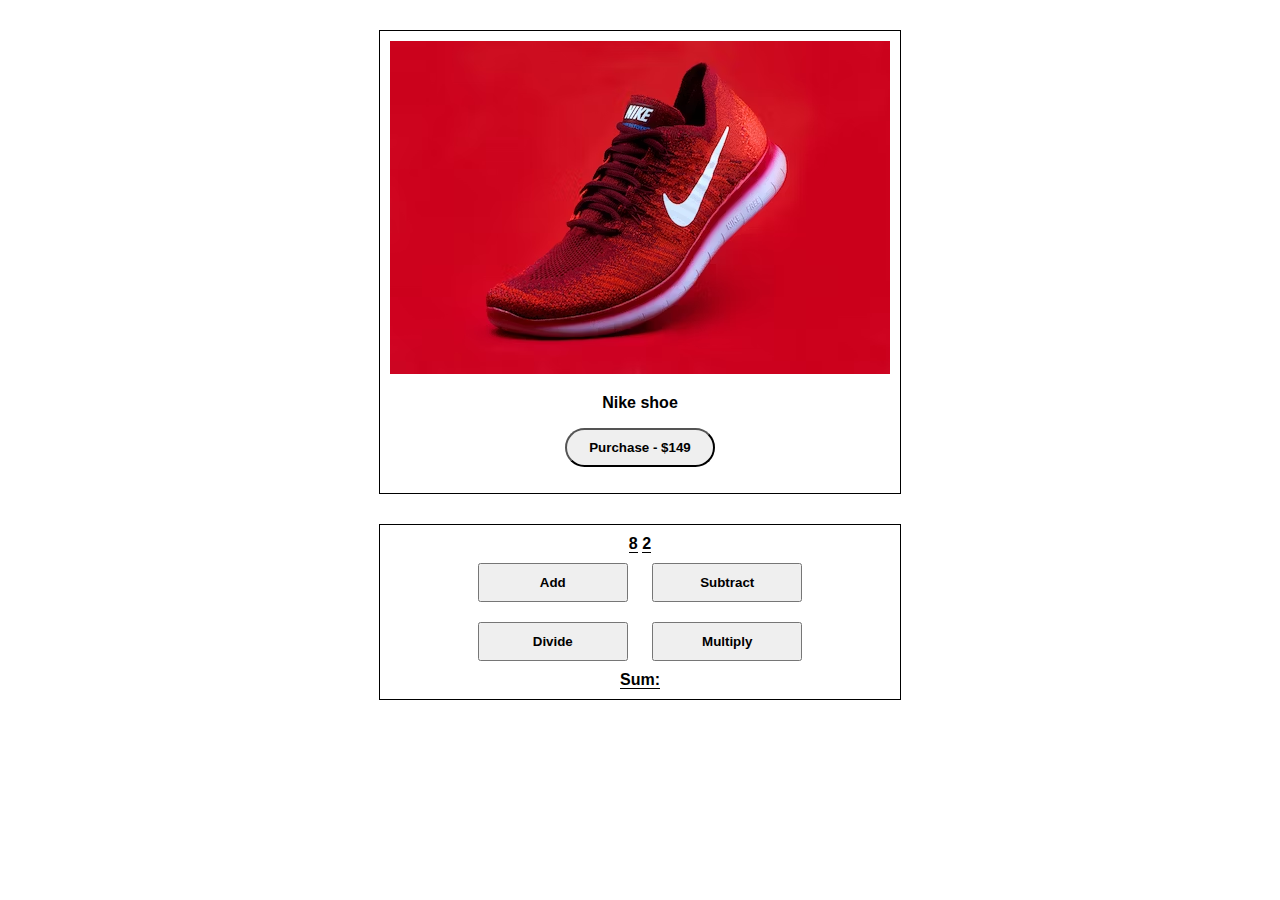
==== Practice/index.html @ 53dc6c26 "Practice" ====
<!DOCTYPE html>
<html lang="en">
<head>
    <meta charset="UTF-8">
    <meta http-equiv="X-UA-Compatible" content="IE=edge">
    <meta name="viewport" content="width=device-width, initial-scale=1.0">
    <title>Document</title>
    <link rel="stylesheet" href="./style.css">
</head>
<body>

    <div class="shoe">
        <img src="images/shoe.avif" alt="Nike shoe">
        <p>Nike shoe</p>
        <button class="btn shoe-btn" onclick="errorMessage()">Purchase - $149</button>
        <p id="error"></p>
    </div>
    

        <div class="math">
            <span id="num1-el"></span>
        <span id="num2-el"></span>
        <br>
        <button class="btn" onclick="add()">Add</button>
        <button class="btn" onclick="subtract()">Subtract</button>
        <button class="btn" onclick="divide()">Divide</button>
        <button class="btn" onclick="multiply()">Multiply</button>
        <br>
        <span id="sum-el">Sum: </span>
        </div>

    <script src="./main.js"></script>
</body>
</html>
---- Practice/style.css ----
body {
    text-align: center;
    font-weight: bold;
    font-family: Arial, Helvetica, sans-serif;
}

div {
    width: 500px;
    border: 1px solid black;
    margin: 30px auto;
    padding: 10px;
}

.btn {
    padding: 10px 15px;
    width: 150px;
    font-weight: bold;
}

.shoe-btn {
    border-radius: 30px;
}

#error {
    color: red;
    font-weight: 200;
}


.math .btn {
    margin: 10px;
}

.math span {
    border-bottom: 1px solid black;
}
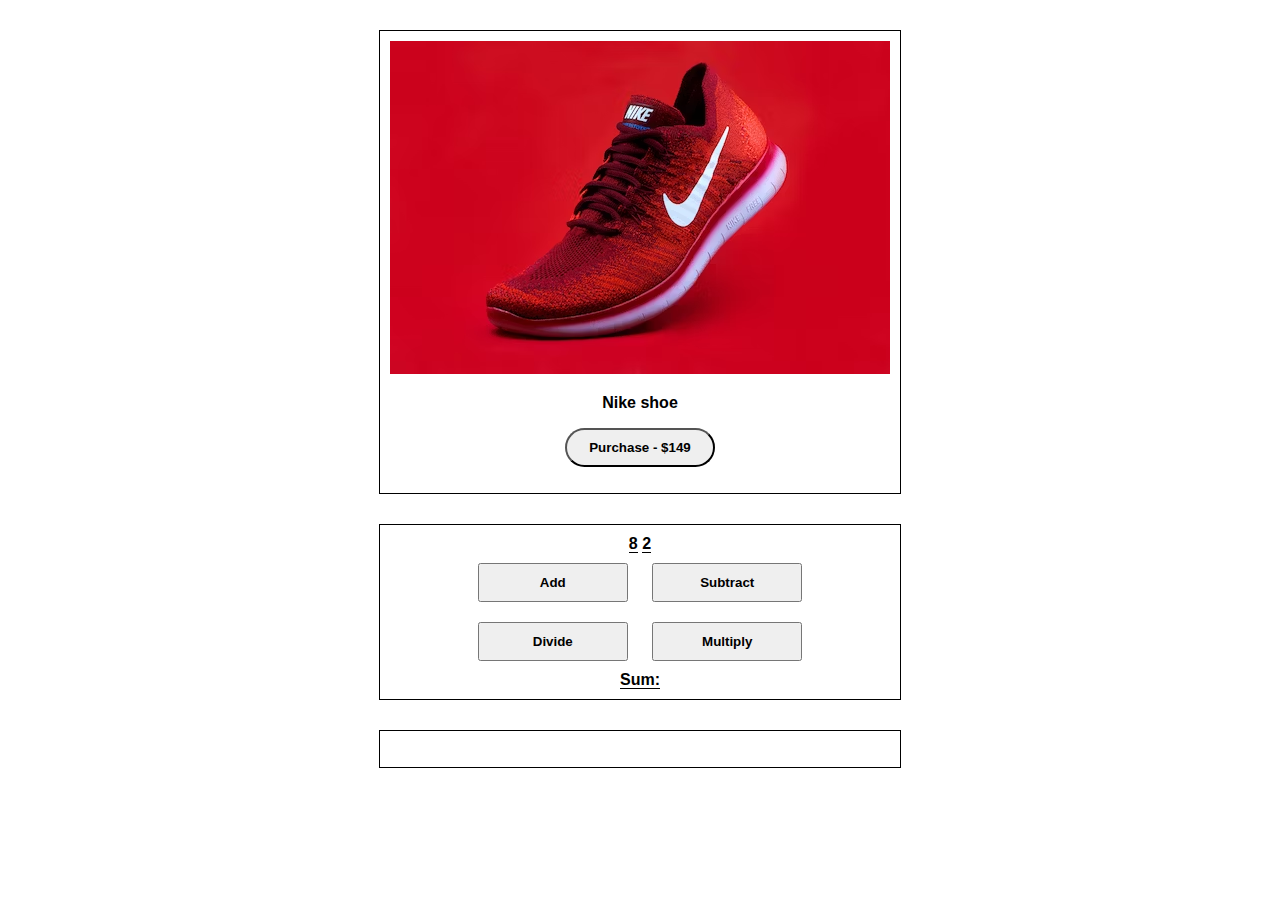
==== commit 47423e00: "Built Chrome Extension" ====
--- a/Practice/index.html
+++ b/Practice/index.html
@@ -1,34 +1,38 @@
 <!DOCTYPE html>
 <html lang="en">
-<head>
-    <meta charset="UTF-8">
-    <meta http-equiv="X-UA-Compatible" content="IE=edge">
-    <meta name="viewport" content="width=device-width, initial-scale=1.0">
+  <head>
+    <meta charset="UTF-8" />
+    <meta http-equiv="X-UA-Compatible" content="IE=edge" />
+    <meta name="viewport" content="width=device-width, initial-scale=1.0" />
     <title>Document</title>
-    <link rel="stylesheet" href="./style.css">
-</head>
-<body>
+    <link rel="stylesheet" href="./style.css" />
+  </head>
+  <body>
+    <div class="shoe">
+      <img src="images/shoe.avif" alt="Nike shoe" />
+      <p>Nike shoe</p>
+      <button class="btn shoe-btn" onclick="errorMessage()">
+        Purchase - $149
+      </button>
+      <p id="error"></p>
+    </div>
 
-    <div class="shoe">
-        <img src="images/shoe.avif" alt="Nike shoe">
-        <p>Nike shoe</p>
-        <button class="btn shoe-btn" onclick="errorMessage()">Purchase - $149</button>
-        <p id="error"></p>
+    <div class="math">
+      <span id="num1-el"></span>
+      <span id="num2-el"></span>
+      <br />
+      <button class="btn" onclick="add()">Add</button>
+      <button class="btn" onclick="subtract()">Subtract</button>
+      <button class="btn" onclick="divide()">Divide</button>
+      <button class="btn" onclick="multiply()">Multiply</button>
+      <br />
+      <span id="sum-el">Sum: </span>
     </div>
-    
 
-        <div class="math">
-            <span id="num1-el"></span>
-        <span id="num2-el"></span>
-        <br>
-        <button class="btn" onclick="add()">Add</button>
-        <button class="btn" onclick="subtract()">Subtract</button>
-        <button class="btn" onclick="divide()">Divide</button>
-        <button class="btn" onclick="multiply()">Multiply</button>
-        <br>
-        <span id="sum-el">Sum: </span>
-        </div>
+    <div>
+        <p id="welcome-el"></p>
+    </div>
 
     <script src="./main.js"></script>
-</body>
-</html>+  </body>
+</html>
